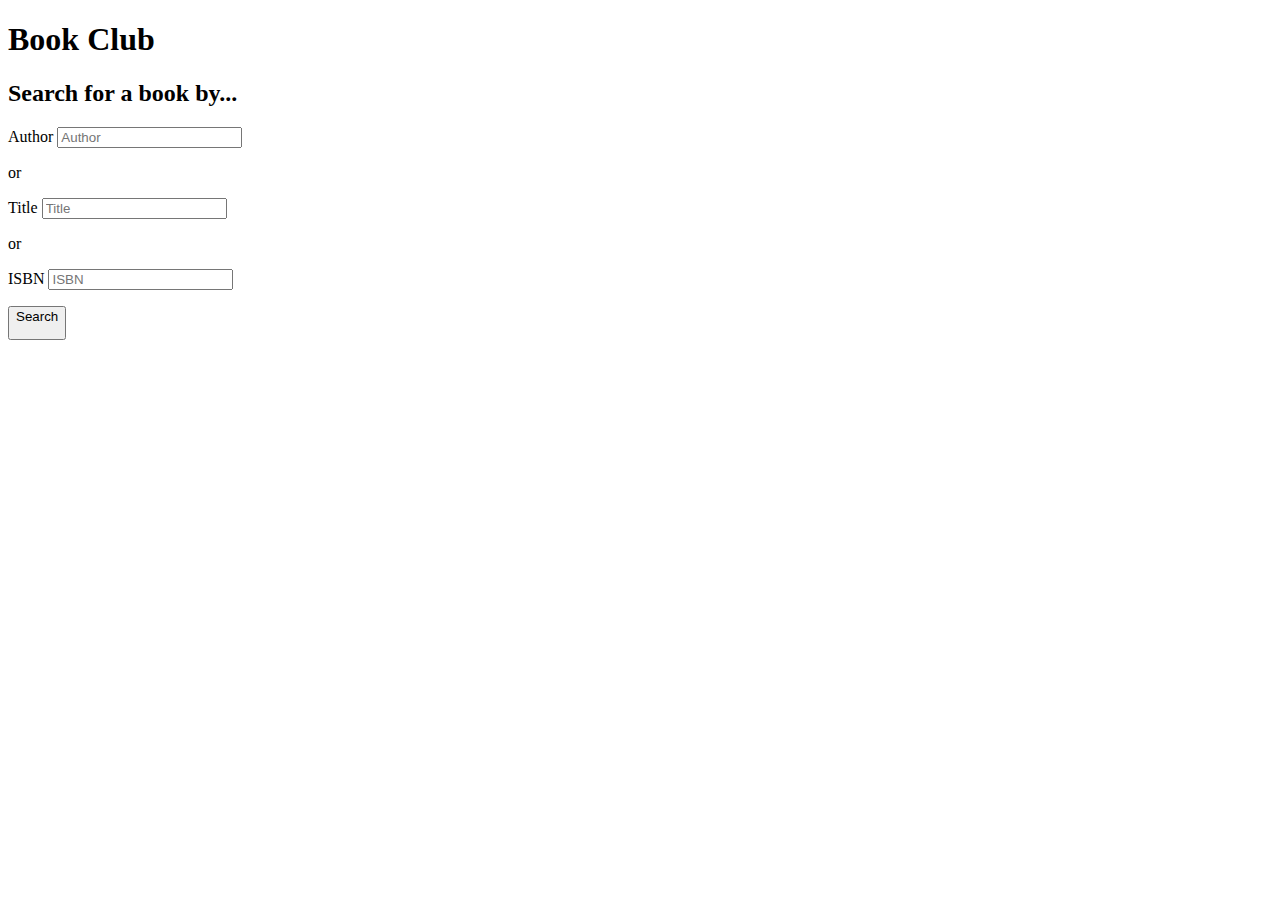
==== bookclub.html @ fb50a8d8 "Made html" ====
<!doctype HTML>
<html lang="en">

<head>
	<meta charset="UTF-8">
	<title>Book Club</title>
	<link rel="stylesheet" type="text/css" href="../final%20designs/reset.css">
	<link rel="stylesheet" type="text/css" href="bookclub.css">
</head>

<body>
	<h1> Book Club </h1>
	<!-- Div for search by and search bar-->
	<div>
	<h2> Search for a book by...</h2>
	<!-- Div for the search bar -->
	  <div>
	    <p> Author <input type= "text" id="Author" placeholder="Author"> </p>
		<p>or</p> 
		<p>Title <input type="text" id="Title" placeholder="Title"></p>
        <p>or</p>
	    <p>ISBN <input type="text" id="ISBN" placeholder="ISBN"></p> 
	  </div>
	</div>
	<!-- div for Search -->
	<div>
	  <button onclick="newRequest()"> Search </p>
	</div>
	<script src="bookclub.js"></script>
</body>

</html>
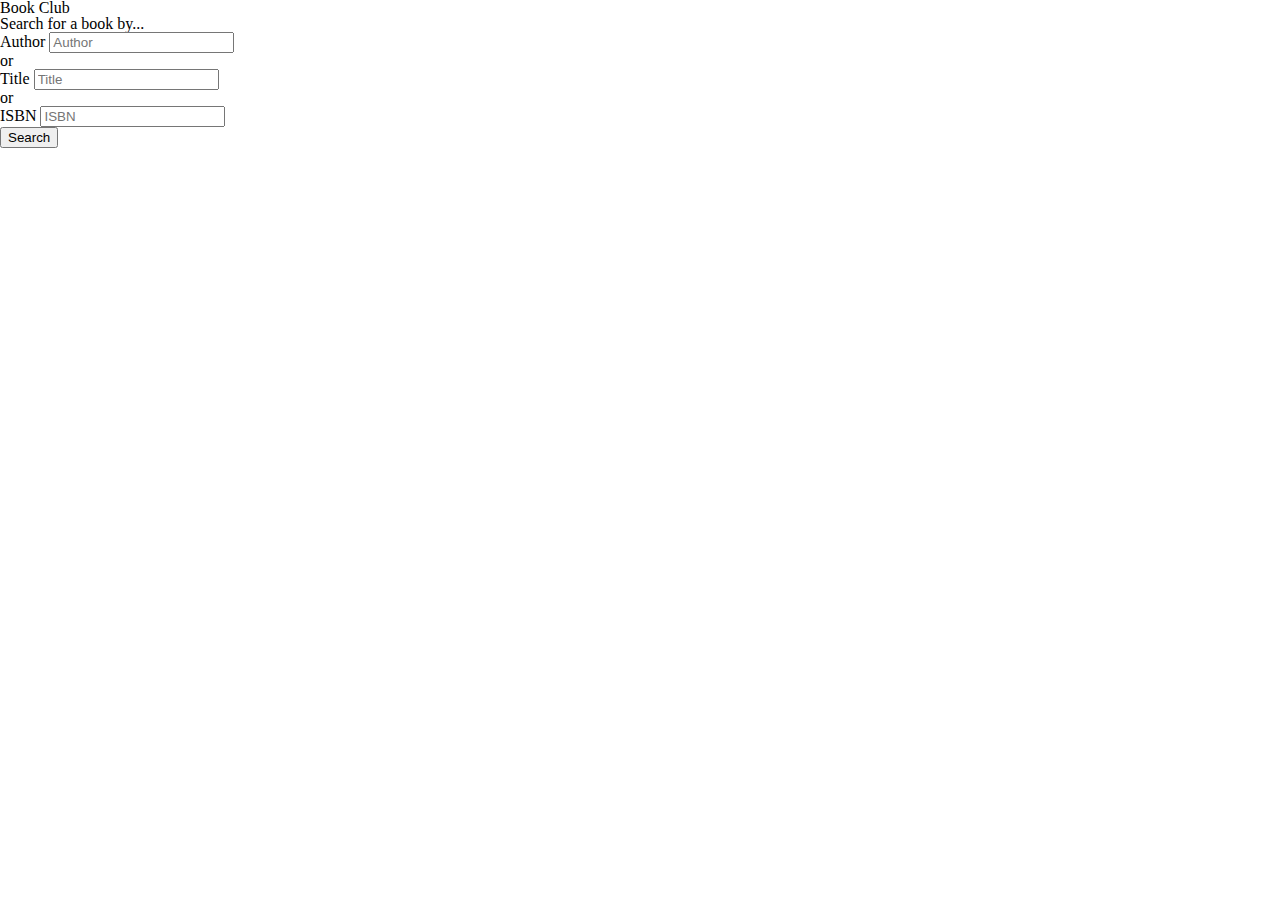
==== commit 04b72b95: "Added Roboto font and weights" ====
--- a/bookclub.html
+++ b/bookclub.html
@@ -5,6 +5,7 @@
 	<meta charset="UTF-8">
 	<title>Book Club</title>
 	<link rel="stylesheet" type="text/css" href="../final%20designs/reset.css">
+	<link href="https://fonts.googleapis.com/css?family=Roboto:300,400,700" rel="stylesheet"> 
 	<link rel="stylesheet" type="text/css" href="bookclub.css">
 </head>
 
--- a/bookclub.css
+++ b/bookclub.css
@@ -0,0 +1 @@
+font-family: 'Roboto', sans-serif;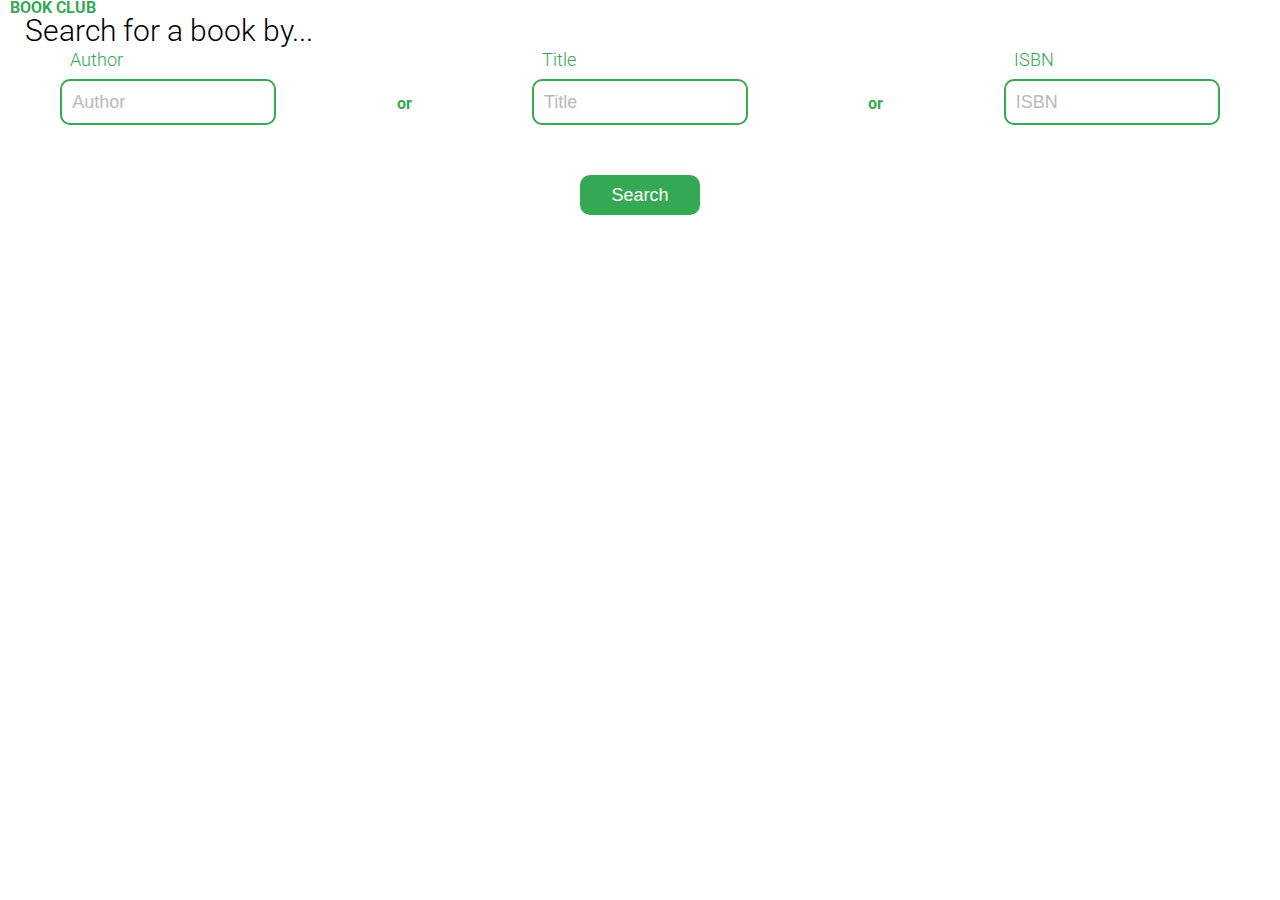
==== commit 08042617: "Mostly done with landing page" ====
--- a/bookclub.html
+++ b/bookclub.html
@@ -5,28 +5,39 @@
 	<meta charset="UTF-8">
 	<title>Book Club</title>
 	<link rel="stylesheet" type="text/css" href="../final%20designs/reset.css">
-	<link href="https://fonts.googleapis.com/css?family=Roboto:300,400,700" rel="stylesheet"> 
+	<link href="https://fonts.googleapis.com/css?family=Roboto:300,400,700" rel="stylesheet">
 	<link rel="stylesheet" type="text/css" href="bookclub.css">
 </head>
 
 <body>
-	<h1> Book Club </h1>
-	<!-- Div for search by and search bar-->
-	<div>
-	<h2> Search for a book by...</h2>
-	<!-- Div for the search bar -->
-	  <div>
-	    <p> Author <input type= "text" id="Author" placeholder="Author"> </p>
-		<p>or</p> 
-		<p>Title <input type="text" id="Title" placeholder="Title"></p>
-        <p>or</p>
-	    <p>ISBN <input type="text" id="ISBN" placeholder="ISBN"></p> 
-	  </div>
-	</div>
-	<!-- div for Search -->
-	<div>
-	  <button onclick="newRequest()"> Search </p>
-	</div>
+	<header>
+		<h1 id="maintitle" class="green"> BOOK CLUB </h1>
+		<!-- Div for search by and search bar-->
+		<div class="box_div">
+			<h2 id="subtitle"> Search for a book by...</h2>
+			<!-- Div for the search bar -->
+			<div id="search_row">
+				<div class="search_box">
+					<p class="input_title">Author</p>
+					<input type="text" id="Author" placeholder="Author">
+				</div>
+				<p class="green or">or</p>
+				<div class="search_box">
+					<p class="input_title">Title</p>
+					<input type="text" id="Title" placeholder="Title">
+				</div>
+				<p class="green or">or</p>
+				<div class="search_box">
+					<p class="input_title">ISBN</p>
+					<input type="text" id="ISBN" placeholder="ISBN">
+				</div>
+			</div>
+		</div>
+		<!-- div for Search -->
+		<div id="search">
+			<button class="button" onclick="newRequest()"> Search </p>
+		</div>
+	</header>
 	<script src="bookclub.js"></script>
 </body>
 
--- a/bookclub.css
+++ b/bookclub.css
@@ -1 +1,101 @@
-font-family: 'Roboto', sans-serif;+html {
+    font-family: 'Roboto', sans-serif;
+    font-weight: 300;
+}
+
+h1 {
+    font-weight: 700;
+}
+
+h2 {
+    font-weight: 300;
+}
+
+input {
+    display:flex;
+    flex-direction:column;
+    width: 200px;
+    height: 40px;
+    border-style: solid;
+    border-color: #34A852;
+    border-radius: 10px;
+    padding-left: 10px;
+    font-size: 18px;
+    color: #EDEDED;
+}
+::-webkit-input-placeholder {
+    opacity:0.5;
+}
+::-moz-placeholder{
+    opacity:0.5;
+}
+
+.input_title {
+    color: #34A852;
+    margin-bottom: 10px;
+    margin-left: 10px;
+    font-size:18px;
+}
+
+.button {
+    border: none;
+    border-radius: 10px;
+    width: 120px;
+    height: 40px;
+    font-size: 18px;
+    font-weight:400;
+    color: #FFFFFF;
+    background-color: #34A852;
+    display: flex;
+    align-items: center;
+    justify-content: center;
+}
+
+.green {
+    color: #34A852;
+}
+
+.white {
+    background-color: #FFFFFF;
+}
+
+.grey {
+    background-color: #EDEDED;
+}
+
+.or {
+    font-weight: 700;
+    padding-top: 45px;
+}
+
+.search_title {
+    font-weight:300;
+    color: #34A852;
+    padding-bottom: 70px;
+}
+.box_div{
+    display:flex;
+    flex-direction:column;    
+}
+#search_row {
+    display: flex;
+    flex-direction: row;
+    justify-content: space-around;
+}
+
+#search {
+    display: flex;
+    justify-content: center;
+    margin-top: 50px;
+}
+
+#maintitle {
+    margin-left: 10px;
+}
+
+#subtitle {
+    display:flex;
+    margin-left: 25px;
+    font-size: 30px;
+    margin-bottom: 5px;
+}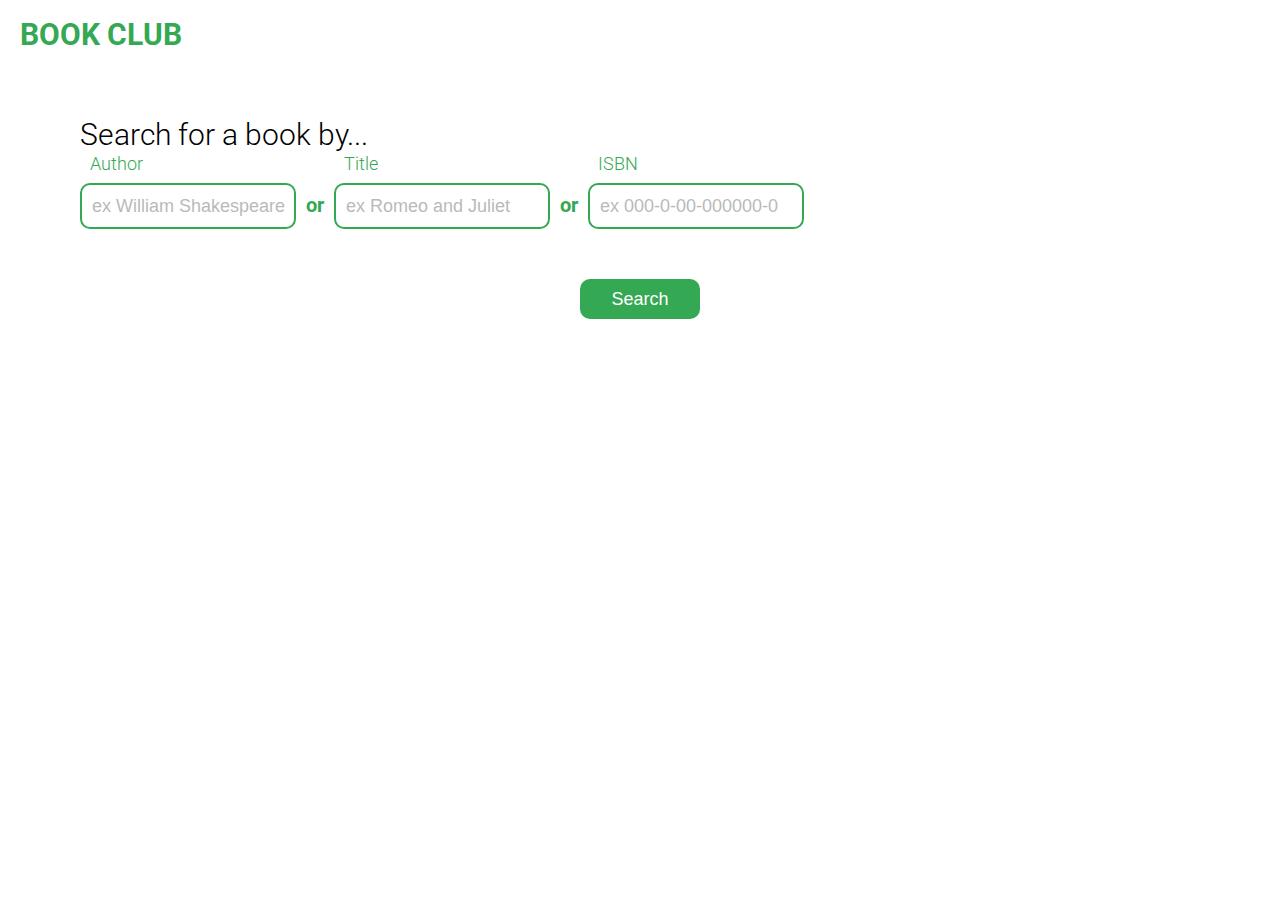
==== commit 9a609d93: "Modified css so that everything looks good at 900px" ====
--- a/bookclub.html
+++ b/bookclub.html
@@ -13,23 +13,23 @@
 	<header>
 		<h1 id="maintitle" class="green"> BOOK CLUB </h1>
 		<!-- Div for search by and search bar-->
-		<div class="box_div">
+		<div>
 			<h2 id="subtitle"> Search for a book by...</h2>
 			<!-- Div for the search bar -->
 			<div id="search_row">
 				<div class="search_box">
 					<p class="input_title">Author</p>
-					<input type="text" id="Author" placeholder="Author">
+					<input type="text" id="Author" placeholder="ex William Shakespeare">
 				</div>
 				<p class="green or">or</p>
 				<div class="search_box">
 					<p class="input_title">Title</p>
-					<input type="text" id="Title" placeholder="Title">
+					<input type="text" id="Title" placeholder="ex Romeo and Juliet">
 				</div>
 				<p class="green or">or</p>
 				<div class="search_box">
 					<p class="input_title">ISBN</p>
-					<input type="text" id="ISBN" placeholder="ISBN">
+					<input type="text" id="ISBN" placeholder="ex 000-0-00-000000-0">
 				</div>
 			</div>
 		</div>
--- a/bookclub.css
+++ b/bookclub.css
@@ -14,6 +14,7 @@
 input {
     display:flex;
     flex-direction:column;
+	flex-basis:100%;
     width: 200px;
     height: 40px;
     border-style: solid;
@@ -65,7 +66,10 @@
 
 .or {
     font-weight: 700;
-    padding-top: 45px;
+    font-size:20px;
+    padding-top: 40px;
+    padding-left: 10px;
+    padding-right:10px;
 }
 
 .search_title {
@@ -73,14 +77,11 @@
     color: #34A852;
     padding-bottom: 70px;
 }
-.box_div{
-    display:flex;
-    flex-direction:column;    
-}
 #search_row {
     display: flex;
     flex-direction: row;
-    justify-content: space-around;
+    justify-content: flex-start;
+    padding-left: 80px;
 }
 
 #search {
@@ -90,12 +91,15 @@
 }
 
 #maintitle {
-    margin-left: 10px;
+   margin-left: 20px;
+    font-size: 30px;
+    margin-top: 20px;
 }
 
 #subtitle {
     display:flex;
-    margin-left: 25px;
+    margin-top:70px;
+	margin-left: 80px;
     font-size: 30px;
     margin-bottom: 5px;
 }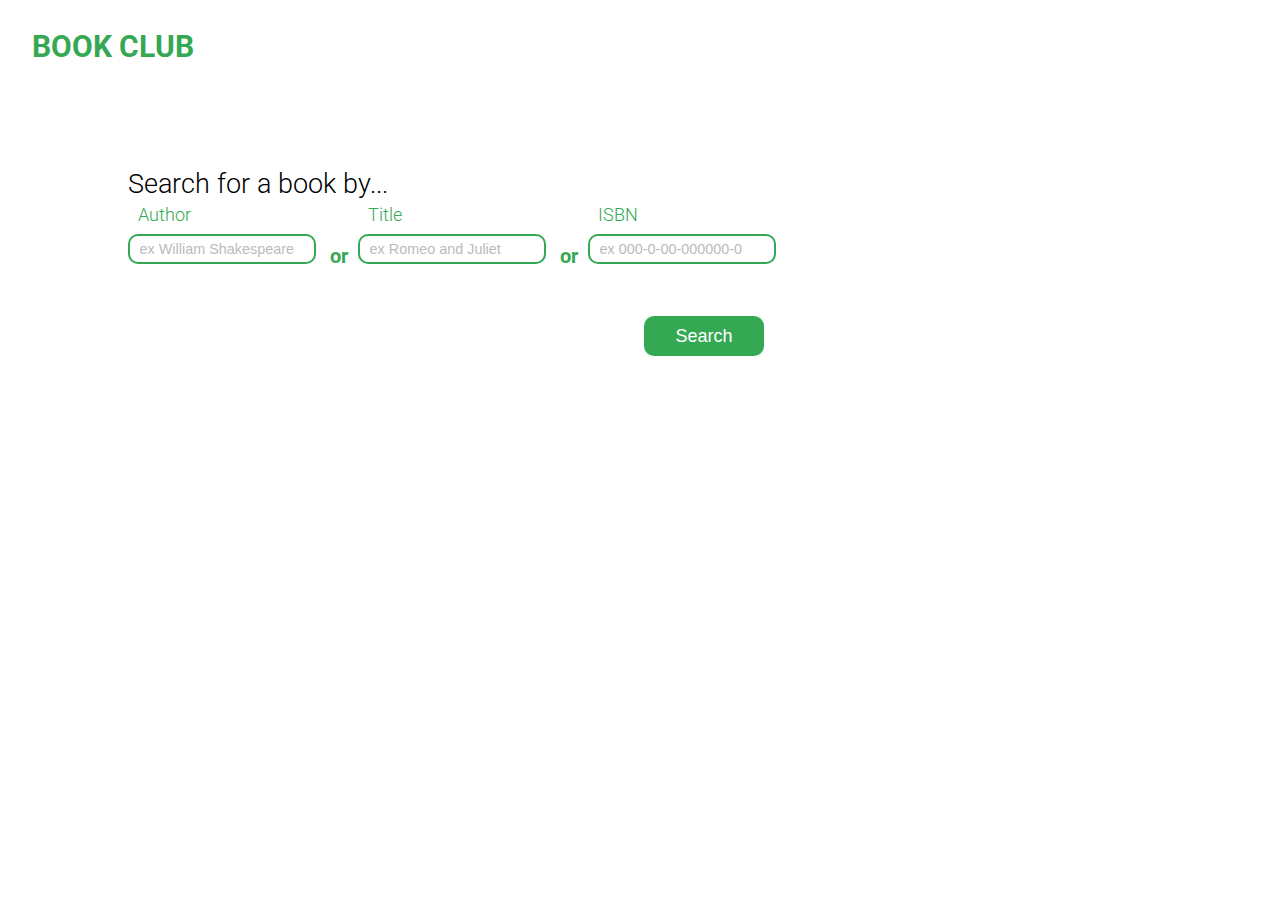
==== commit dabbb7be: "changed values into percentages(great at 700px)" ====
--- a/bookclub.html
+++ b/bookclub.html
@@ -32,11 +32,11 @@
 					<input type="text" id="ISBN" placeholder="ex 000-0-00-000000-0">
 				</div>
 			</div>
+			<div id="search">
+			<button class="button" onclick="newRequest()"> Search </p>
+		</div>
 		</div>
 		<!-- div for Search -->
-		<div id="search">
-			<button class="button" onclick="newRequest()"> Search </p>
-		</div>
 	</header>
 	<script src="bookclub.js"></script>
 </body>
--- a/bookclub.css
+++ b/bookclub.css
@@ -12,16 +12,16 @@
 }
 
 input {
-    display:flex;
-    flex-direction:column;
-	flex-basis:100%;
-    width: 200px;
-    height: 40px;
+   display: flex;
+    flex-direction: column;
+    flex-basis: 100%;
+    height: 40%;
+    width: 90%;
     border-style: solid;
     border-color: #34A852;
     border-radius: 10px;
-    padding-left: 10px;
-    font-size: 18px;
+    padding-left: 5%;
+    font-size: 90%;
     color: #EDEDED;
 }
 ::-webkit-input-placeholder {
@@ -81,25 +81,28 @@
     display: flex;
     flex-direction: row;
     justify-content: flex-start;
-    padding-left: 80px;
+    padding-left: 10%;
 }
 
 #search {
     display: flex;
     justify-content: center;
     margin-top: 50px;
+    padding-left: 10%;
 }
 
 #maintitle {
-   margin-left: 20px;
+    margin-left: 2.5%;
     font-size: 30px;
-    margin-top: 20px;
+    margin-top: 2.5%;
 }
 
 #subtitle {
-    display:flex;
-    margin-top:70px;
-	margin-left: 80px;
-    font-size: 30px;
-    margin-bottom: 5px;
+    display: flex;
+    margin-top: 8.50%;
+    margin-left: 10%;
+    font-size: 170%;
+    margin-bottom: 0.625%;
+}
+}
 }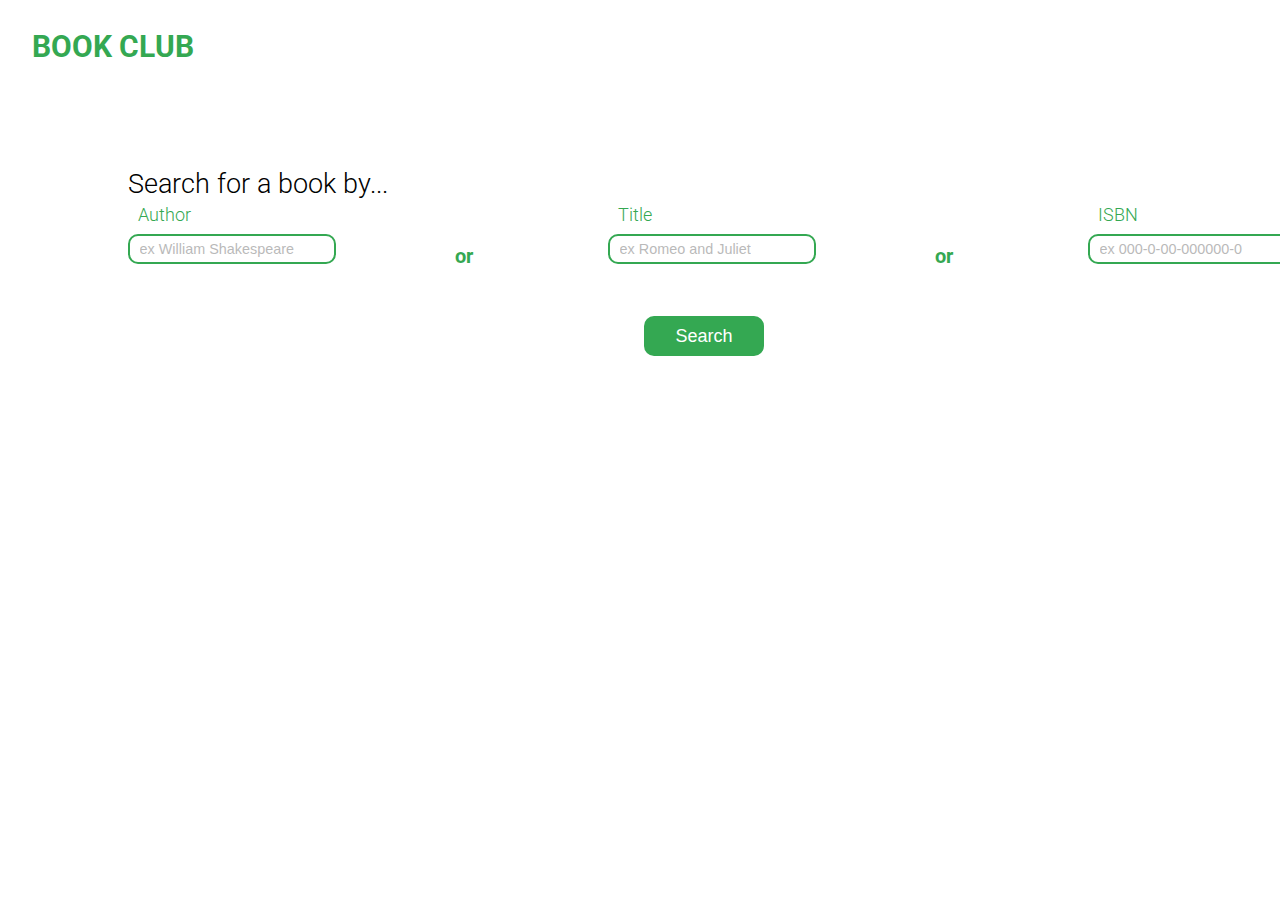
==== commit 94c310a3: "Added mobile" ====
--- a/bookclub.html
+++ b/bookclub.html
@@ -33,8 +33,8 @@
 				</div>
 			</div>
 			<div id="search">
-			<button class="button" onclick="newRequest()"> Search </p>
-		</div>
+				<button class="button" onclick="newRequest()"> Search </p>
+			</div>
 		</div>
 		<!-- div for Search -->
 	</header>
--- a/bookclub.css
+++ b/bookclub.css
@@ -16,7 +16,7 @@
     flex-direction: column;
     flex-basis: 100%;
     height: 40%;
-    width: 90%;
+    width: 100%;
     border-style: solid;
     border-color: #34A852;
     border-radius: 10px;
@@ -80,7 +80,7 @@
 #search_row {
     display: flex;
     flex-direction: row;
-    justify-content: flex-start;
+    justify-content: space-between;
     padding-left: 10%;
 }
 
@@ -104,5 +104,80 @@
     font-size: 170%;
     margin-bottom: 0.625%;
 }
-}
+
+@media only screen and (max-width: 500px){
+    #search_row {
+        display: flex;
+        flex-direction: column;
+    }
+    input {
+        /* display: flex;
+        flex-direction: column;
+        flex-basis: 100%; */
+        /* height: 200%; */
+        width: 80%;
+        /* border-style: solid;
+        border-color: #34A852;
+        border-radius: 10px;
+        padding-left: 5%;
+        font-size: 90%;
+        color: #EDEDED; */
+        min-height: 40px;
+     }
+    #maintitle {
+        /* margin-left: 2.5%;
+        font-size: 30px;
+        margin-top: 2.5%; */
+        display: flex;
+        justify-content: center;
+        margin-left: 0;
+    }
+    #subtitle {
+        /* display: flex;
+        margin-top: 8.50%;
+        margin-left: 10%;
+        font-size: 170%;
+        margin-bottom: 0.625%; */
+        display: flex;
+        justify-content: center;
+        margin: 0;
+    }
+    .or {
+        /* font-weight: 700;
+        font-size:20px;
+        padding-top: 40px;
+        padding-left: 10px;
+        padding-right:10px; */
+        display: flex;
+        justify-content: center;
+        padding: 0;
+        margin: 0;
+    }
+    #search {
+        /* display: flex;
+        justify-content: center;
+        margin-top: 50px;
+        padding-left: 10%; */
+        padding: 0;
+        width: 100%;
+    }
+    .button {
+        /* border: none;
+        border-radius: 10px; */
+        width: 80%;
+        /* height: 1000%; */
+        /* font-size: 18px;
+        font-weight:400;
+        color: #FFFFFF;
+        background-color: #34A852;
+        display: flex;
+        align-items: center;
+        justify-content: center; */
+    }
+    .input_title {
+        /* color: #34A852;
+        margin-bottom: 10px;
+        margin-left: 10px;
+        font-size:18px; */
+    }
 }